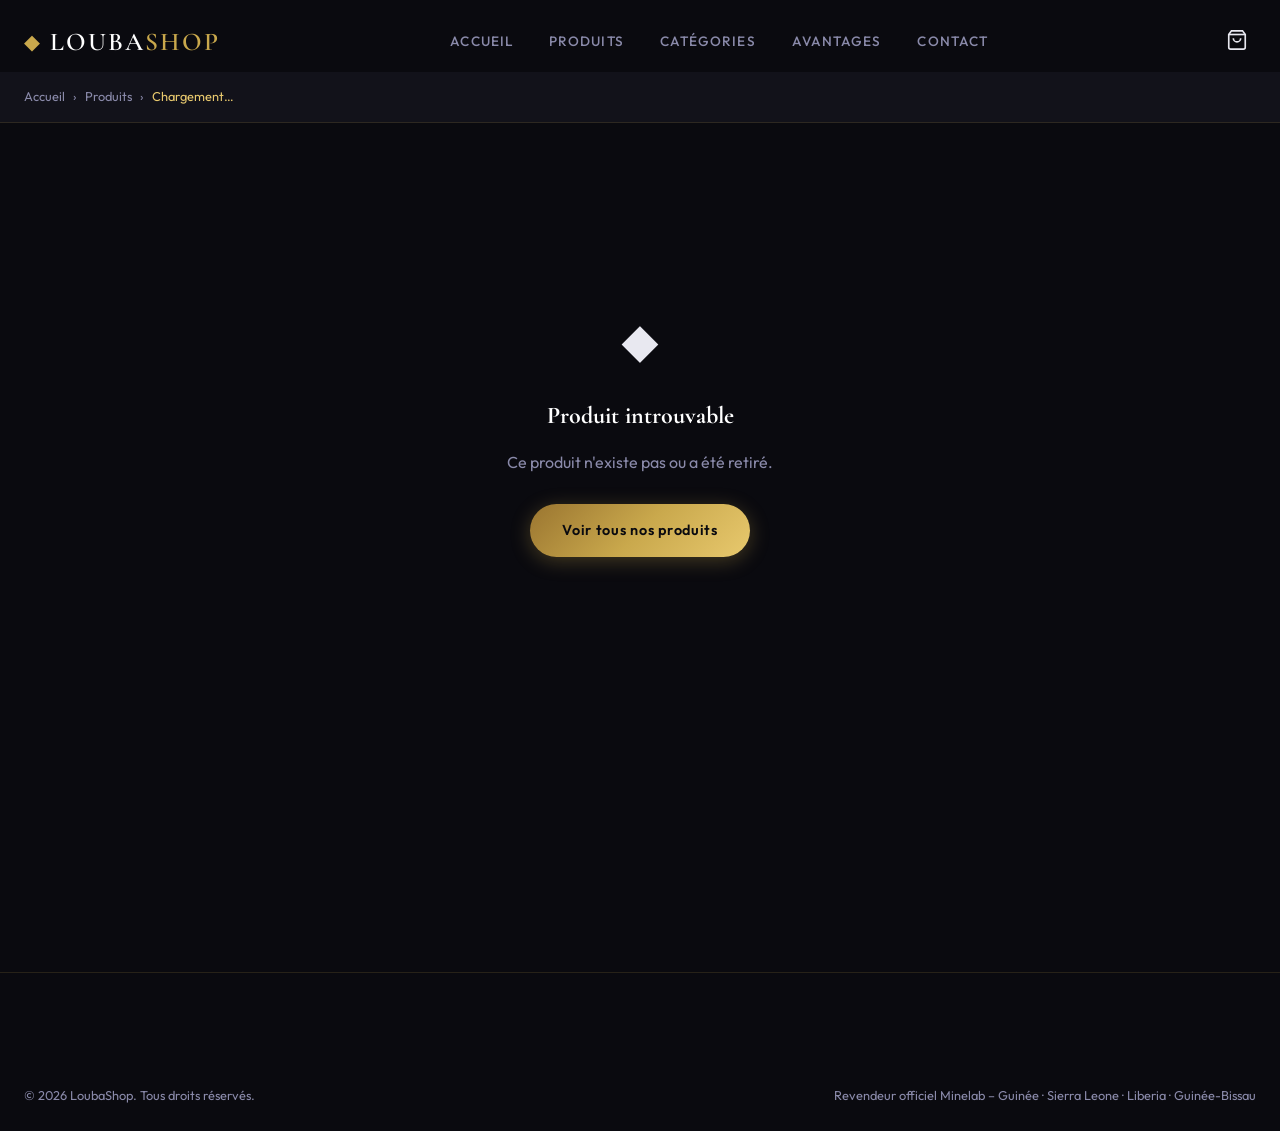
==== product.html @ 2102d380 "Initial commit - LoubaShop v1.0" ====
<!DOCTYPE html>
<html lang="fr">
<head>
  <meta charset="UTF-8" />
  <meta name="viewport" content="width=device-width, initial-scale=1.0, maximum-scale=5.0" />
  <title>LoubaShop – Détail Produit</title>
  <meta name="description" content="Détail du produit Minelab – LoubaShop, revendeur officiel en Afrique de l'Ouest." />
  <link rel="preconnect" href="https://fonts.googleapis.com" />
  <link rel="preconnect" href="https://fonts.gstatic.com" crossorigin />
  <link href="https://fonts.googleapis.com/css2?family=Cormorant+Garamond:ital,wght@0,300;0,400;0,600;1,300&family=Outfit:wght@300;400;500;600;700&display=swap" rel="stylesheet" />
  <link rel="stylesheet" href="style.css" />
  <link rel="stylesheet" href="product.css" />
</head>
<body>

  <!-- ===== NAVBAR ===== -->
  <header class="navbar scrolled" id="navbar">
    <div class="nav-inner">
      <div class="brand">
        <span class="brand-icon">◆</span>
        <span class="brand-name">LOUBA<span class="brand-accent">SHOP</span></span>
      </div>
      <nav class="nav-links" id="navLinks">
        <a href="index.html#accueil">Accueil</a>
        <a href="index.html#produits">Produits</a>
        <a href="index.html#categories">Catégories</a>
        <a href="index.html#avantages">Avantages</a>
        <a href="index.html#contact">Contact</a>
      </nav>
      <div class="nav-actions">
        <button class="btn-cart" id="cartBtn" aria-label="Panier">
          <svg width="22" height="22" viewBox="0 0 24 24" fill="none" stroke="currentColor" stroke-width="1.8"><path d="M6 2L3 6v14a2 2 0 002 2h14a2 2 0 002-2V6l-3-4z"/><line x1="3" y1="6" x2="21" y2="6"/><path d="M16 10a4 4 0 01-8 0"/></svg>
          <span class="cart-count" id="cartCount">0</span>
        </button>
        <button class="btn-hamburger" id="hamburger" aria-label="Menu">
          <span></span><span></span><span></span>
        </button>
      </div>
    </div>
  </header>

  <!-- ===== CART DRAWER ===== -->
  <div class="cart-overlay" id="cartOverlay"></div>
  <aside class="cart-drawer" id="cartDrawer">
    <div class="cart-header">
      <h3>Mon Panier</h3>
      <button class="cart-close" id="cartClose">✕</button>
    </div>
    <div class="cart-items" id="cartItems">
      <p class="cart-empty">Votre panier est vide.</p>
    </div>
    <div class="cart-footer" id="cartFooter" style="display:none">
      <div class="cart-total">
        <span>Total</span>
        <span id="cartTotal">0 FCFA</span>
      </div>
      <button class="btn-checkout" id="checkoutBtn">Commander Maintenant</button>
    </div>
  </aside>

  <!-- ===== CHECKOUT MODAL ===== -->
  <div class="modal-overlay" id="checkoutOverlay">
    <div class="modal checkout-modal" id="checkoutModal">
      <button class="modal-close" id="checkoutClose">✕</button>
      <div id="checkoutStep1">
        <div class="modal-content">
          <p class="section-eyebrow" style="margin-bottom:8px">Validation de commande</p>
          <h3 style="font-family:var(--font-serif);font-size:1.6rem;color:var(--white);font-weight:300;margin-bottom:6px">Vos coordonnées</h3>
          <p style="font-size:0.82rem;color:var(--text-muted);margin-bottom:24px">Remplissez ce formulaire et nous vous contacterons rapidement pour confirmer votre commande.</p>
          <div class="checkout-recap" id="checkoutRecap"></div>
          <form id="checkoutForm" onsubmit="submitOrder(event)">
            <div class="form-row">
              <div class="form-group"><label for="oName">Nom complet *</label><input type="text" id="oName" placeholder="Votre nom" required /></div>
              <div class="form-group"><label for="oPhone">Téléphone / WhatsApp *</label><input type="tel" id="oPhone" placeholder="+224 XXX XXX XXX" required /></div>
            </div>
            <div class="form-row">
              <div class="form-group">
                <label for="oCountry">Pays *</label>
                <select id="oCountry" required>
                  <option value="" disabled selected>Sélectionner votre pays</option>
                  <option value="Guinée">Guinée</option>
                  <option value="Sierra Leone">Sierra Leone</option>
                  <option value="Liberia">Liberia</option>
                  <option value="Guinée-Bissau">Guinée-Bissau</option>
                  <option value="Autre">Autre</option>
                </select>
              </div>
              <div class="form-group"><label for="oCity">Ville *</label><input type="text" id="oCity" placeholder="Votre ville" required /></div>
            </div>
            <div class="form-group"><label for="oAddress">Adresse de livraison</label><input type="text" id="oAddress" placeholder="Quartier, rue, point de repère…" /></div>
            <div class="form-group"><label for="oNote">Note / Question</label><textarea id="oNote" rows="3" placeholder="Questions sur la livraison, délais ?"></textarea></div>
            <button type="submit" class="btn-primary" style="width:100%;justify-content:center;margin-top:8px">✦ Confirmer ma commande</button>
          </form>
        </div>
      </div>
      <div id="checkoutStep2" style="display:none">
        <div class="modal-content" style="text-align:center;padding:60px 40px">
          <div class="success-icon">✦</div>
          <h3 style="font-family:var(--font-serif);font-size:2rem;color:var(--white);font-weight:300;margin:20px 0 12px">Commande reçue !</h3>
          <p style="color:var(--text-muted);font-size:0.95rem;line-height:1.7;max-width:380px;margin:0 auto 8px">Notre équipe vous contactera dans les <strong style="color:var(--gold)">24 heures</strong> via WhatsApp ou téléphone.</p>
          <p style="color:var(--text-muted);font-size:0.85rem;margin-bottom:32px">📞 <strong>+224 627 488 219</strong> &nbsp;|&nbsp; <strong>+1 720 476 2424</strong></p>
          <button class="btn-primary" onclick="closeCheckout()" style="margin:0 auto">Fermer</button>
        </div>
      </div>
    </div>
  </div>

  <!-- ===== PRODUCT DETAIL ===== -->
  <main class="pd-main" id="pdMain">
    <!-- Breadcrumb -->
    <div class="pd-breadcrumb">
      <div class="container">
        <a href="index.html">Accueil</a>
        <span>›</span>
        <a href="index.html#produits">Produits</a>
        <span>›</span>
        <span id="pdBreadName">Chargement…</span>
      </div>
    </div>

    <!-- Main content -->
    <div class="container">
      <div class="pd-grid" id="pdGrid">
        <!-- JS injects content here -->
        <div class="pd-loading">
          <div class="pd-spinner"></div>
        </div>
      </div>
    </div>

    <!-- Features + Specs -->
    <div class="pd-details container" id="pdDetails" style="display:none">
      <div class="pd-details-grid">
        <div class="pd-specs-wrap">
          <h2 class="pd-section-title">Spécifications techniques</h2>
          <table class="pd-specs" id="pdSpecs"></table>
        </div>
        <div class="pd-features-wrap">
          <h2 class="pd-section-title">Points forts</h2>
          <ul class="pd-features" id="pdFeatures"></ul>
        </div>
      </div>
    </div>

    <!-- Related products -->
    <div class="pd-related" id="pdRelated" style="display:none">
      <div class="container">
        <div class="section-head">
          <p class="section-eyebrow">Vous aimerez aussi</p>
          <h2 class="section-title">Produits similaires</h2>
        </div>
        <div class="products-grid" id="pdRelatedGrid"></div>
      </div>
    </div>
  </main>

  <!-- ===== FOOTER ===== -->
  <footer class="footer">
    <div class="container">
      <div class="footer-bottom" style="border-top:none;padding-top:40px;padding-bottom:24px">
        <p>© 2026 LoubaShop. Tous droits réservés.</p>
        <p>Revendeur officiel Minelab – Guinée · Sierra Leone · Liberia · Guinée-Bissau</p>
      </div>
    </div>
  </footer>

  <!-- ===== TOAST ===== -->
  <div class="toast" id="toast"></div>

  <script src="products-data.js"></script>
  <script src="product.js"></script>
</body>
</html>
---- style.css ----
/* ============================================
   LOUBASHOP – style.css
   ============================================ */

/* ----- RESET & BASE ----- */
*, *::before, *::after { box-sizing: border-box; margin: 0; padding: 0; }

:root {
  --gold: #c9a84c;
  --gold-light: #e8c96e;
  --gold-dark: #9a7530;
  --dark: #0a0a0f;
  --dark2: #12121a;
  --dark3: #1a1a28;
  --dark4: #22223a;
  --text: #e8e8f0;
  --text-muted: #8a8aaa;
  --white: #ffffff;
  --card-bg: rgba(255,255,255,0.04);
  --card-border: rgba(201,168,76,0.15);
  --radius: 12px;
  --radius-lg: 20px;
  --shadow: 0 8px 40px rgba(0,0,0,0.4);
  --transition: 0.3s cubic-bezier(0.4,0,0.2,1);
  --font-serif: 'Cormorant Garamond', Georgia, serif;
  --font-sans: 'Outfit', system-ui, sans-serif;
}

html { scroll-behavior: smooth; -webkit-text-size-adjust: 100%; }

body {
  font-family: var(--font-sans);
  background: var(--dark);
  color: var(--text);
  line-height: 1.7;
  overflow-x: hidden;
  -webkit-font-smoothing: antialiased;
  -moz-osx-font-smoothing: grayscale;
}

/* Prevent horizontal overflow on mobile */
img, video, svg {
  max-width: 100%;
  height: auto;
}

/* Touch action improvements for mobile */
button, a {
  touch-action: manipulation;
  -webkit-tap-highlight-color: transparent;
}

a { text-decoration: none; color: inherit; transition: color var(--transition); }
button { cursor: pointer; border: none; background: none; font-family: inherit; }
input, textarea { font-family: inherit; }

.container { max-width: 1280px; margin: 0 auto; padding: 0 24px; }

.section { padding: 100px 0; }

.section-head { text-align: center; margin-bottom: 60px; }
.section-eyebrow {
  font-size: 0.78rem; letter-spacing: 0.3em; text-transform: uppercase;
  color: var(--gold); margin-bottom: 12px; font-weight: 500;
}
.section-title {
  font-family: var(--font-serif);
  font-size: clamp(2rem, 4vw, 3rem);
  font-weight: 300;
  color: var(--white);
  line-height: 1.2;
}

/* ----- BUTTONS ----- */
.btn-primary {
  display: inline-flex; align-items: center; gap: 8px;
  background: linear-gradient(135deg, var(--gold-dark), var(--gold), var(--gold-light));
  color: var(--dark);
  font-weight: 600;
  font-size: 0.9rem;
  letter-spacing: 0.05em;
  padding: 14px 32px;
  border-radius: 50px;
  transition: transform var(--transition), box-shadow var(--transition), filter var(--transition);
  box-shadow: 0 4px 20px rgba(201,168,76,0.3);
}
.btn-primary:hover {
  transform: translateY(-2px);
  box-shadow: 0 8px 30px rgba(201,168,76,0.5);
  filter: brightness(1.1);
}

.btn-outline {
  display: inline-flex; align-items: center; gap: 8px;
  border: 1.5px solid rgba(201,168,76,0.5);
  color: var(--gold-light);
  font-weight: 500;
  font-size: 0.9rem;
  letter-spacing: 0.05em;
  padding: 13px 32px;
  border-radius: 50px;
  transition: all var(--transition);
}
.btn-outline:hover {
  background: rgba(201,168,76,0.1);
  border-color: var(--gold);
  transform: translateY(-2px);
}

/* ----- NAVBAR ----- */
.navbar {
  position: fixed; top: 0; left: 0; right: 0;
  z-index: 1000;
  padding: 20px 0;
  transition: all 0.4s ease;
}
.navbar.scrolled {
  background: rgba(10,10,15,0.95);
  backdrop-filter: blur(16px);
  padding: 14px 0;
  border-bottom: 1px solid rgba(201,168,76,0.1);
}
.nav-inner {
  display: flex; align-items: center; justify-content: space-between;
  max-width: 1280px; margin: 0 auto; padding: 0 24px;
}

.brand { display: flex; align-items: center; gap: 10px; }
.brand-icon { color: var(--gold); font-size: 1.3rem; }
.brand-name {
  font-family: var(--font-serif);
  font-size: 1.6rem;
  font-weight: 600;
  color: var(--white);
  letter-spacing: 0.08em;
}
.brand-accent { color: var(--gold); }

.nav-links { display: flex; gap: 36px; }
.nav-links a {
  font-size: 0.85rem; letter-spacing: 0.08em; text-transform: uppercase;
  color: var(--text-muted);
  font-weight: 500;
  position: relative;
}
.nav-links a::after {
  content: '';
  position: absolute; bottom: -4px; left: 0; right: 0;
  height: 1.5px; background: var(--gold);
  transform: scaleX(0); transform-origin: right;
  transition: transform var(--transition);
}
.nav-links a:hover { color: var(--gold-light); }
.nav-links a:hover::after { transform: scaleX(1); transform-origin: left; }

.nav-actions { display: flex; align-items: center; gap: 16px; }

.btn-cart {
  position: relative;
  color: var(--text);
  padding: 8px;
  transition: color var(--transition);
}
.btn-cart:hover { color: var(--gold); }
.cart-count {
  position: absolute; top: 0; right: 0;
  background: var(--gold);
  color: var(--dark);
  font-size: 0.6rem; font-weight: 700;
  width: 16px; height: 16px;
  border-radius: 50%;
  display: flex; align-items: center; justify-content: center;
  transform: scale(0);
  transition: transform var(--transition);
}
.cart-count.show { transform: scale(1); }

.btn-hamburger {
  display: none; 
  flex-direction: column; 
  gap: 5px;
  padding: 8px;
  z-index: 1001;
  position: relative;
}
.btn-hamburger span {
  display: block; width: 22px; height: 1.5px;
  background: var(--text);
  transition: all var(--transition);
}

/* ----- CART DRAWER ----- */
.cart-overlay {
  position: fixed; inset: 0;
  background: rgba(0,0,0,0.7);
  z-index: 2000;
  opacity: 0; pointer-events: none;
  transition: opacity var(--transition);
}
.cart-overlay.active { opacity: 1; pointer-events: all; }

.cart-drawer {
  position: fixed; 
  right: -100%; 
  top: 0; 
  bottom: 0;
  width: 420px; 
  max-width: 85vw;
  background: var(--dark2);
  border-left: 1px solid var(--card-border);
  z-index: 2001;
  display: flex; 
  flex-direction: column;
  transition: right 0.4s cubic-bezier(0.4,0,0.2,1);
  visibility: hidden;
}
.cart-drawer.open { 
  right: 0; 
  visibility: visible;
}

.cart-header {
  display: flex; align-items: center; justify-content: space-between;
  padding: 24px; border-bottom: 1px solid var(--card-border);
}
.cart-header h3 { font-family: var(--font-serif); font-size: 1.4rem; color: var(--white); }
.cart-close {
  color: var(--text-muted); font-size: 1.2rem; padding: 4px 8px;
  transition: color var(--transition);
}
.cart-close:hover { color: var(--gold); }

.cart-items { flex: 1; overflow-y: auto; padding: 20px 24px; }
.cart-empty { color: var(--text-muted); text-align: center; padding: 40px 0; }

.cart-item {
  display: flex; gap: 12px; align-items: flex-start;
  padding: 16px 0;
  border-bottom: 1px solid rgba(255,255,255,0.05);
}
.cart-item-img {
  width: 64px; height: 64px; border-radius: 8px;
  background: var(--dark3);
  overflow: hidden; flex-shrink: 0;
  display: flex; align-items: center; justify-content: center;
}
.cart-item-img img { width: 100%; height: 100%; object-fit: cover; }
.cart-item-info { flex: 1; }
.cart-item-name { font-size: 0.9rem; color: var(--white); font-weight: 500; margin-bottom: 4px; }
.cart-item-price { font-size: 0.85rem; color: var(--gold); }
.cart-item-remove {
  color: var(--text-muted); font-size: 0.8rem; padding: 4px;
  transition: color var(--transition);
}
.cart-item-remove:hover { color: #ef4444; }

.cart-footer { padding: 20px 24px; border-top: 1px solid var(--card-border); }
.cart-total {
  display: flex; justify-content: space-between; align-items: center;
  margin-bottom: 16px;
  font-weight: 600;
}
#cartTotal { color: var(--gold); font-size: 1.1rem; }
.btn-checkout {
  width: 100%;
  background: linear-gradient(135deg, var(--gold-dark), var(--gold));
  color: var(--dark);
  font-weight: 700;
  font-size: 0.95rem;
  padding: 15px;
  border-radius: 50px;
  transition: all var(--transition);
}
.btn-checkout:hover { filter: brightness(1.1); transform: translateY(-2px); }

/* ----- HERO ----- */
.hero {
  position: relative;
  min-height: 100vh;
  display: flex; align-items: center;
  overflow: hidden;
}
.hero-bg { position: absolute; inset: 0; }
.hero-img {
  width: 100%; height: 100%; object-fit: cover;
  object-position: center;
  filter: brightness(0.35) saturate(0.8);
  transform: scale(1.05);
  animation: heroZoom 20s ease-in-out infinite alternate;
}
@keyframes heroZoom {
  from { transform: scale(1.05); }
  to { transform: scale(1.12); }
}
.hero-overlay {
  position: absolute; inset: 0;
  background: linear-gradient(
    135deg,
    rgba(10,10,15,0.9) 0%,
    rgba(10,10,15,0.5) 50%,
    rgba(10,10,15,0.7) 100%
  );
}

.hero-content {
  position: relative; z-index: 2;
  max-width: 720px;
  padding: 120px 24px 80px;
  margin: 0 auto 0 10%;
  animation: fadeUp 1s ease-out 0.3s both;
}
@keyframes fadeUp {
  from { opacity: 0; transform: translateY(40px); }
  to { opacity: 1; transform: translateY(0); }
}

.hero-eyebrow {
  font-size: 0.78rem; letter-spacing: 0.35em; text-transform: uppercase;
  color: var(--gold);
  margin-bottom: 16px;
  font-weight: 500;
  display: flex; align-items: center; gap: 12px;
}
.hero-eyebrow::before {
  content: '';
  width: 40px; height: 1px;
  background: var(--gold);
}

.hero-title {
  font-family: var(--font-serif);
  font-size: clamp(2.8rem, 6vw, 5rem);
  font-weight: 300;
  color: var(--white);
  line-height: 1.1;
  margin-bottom: 20px;
}
.hero-title em {
  font-style: italic;
  color: var(--gold-light);
}

.hero-sub {
  font-size: 1.05rem;
  color: var(--text-muted);
  max-width: 520px;
  margin-bottom: 36px;
  line-height: 1.8;
}

.hero-cta { display: flex; gap: 16px; flex-wrap: wrap; margin-bottom: 56px; }

.hero-stats { display: flex; align-items: center; gap: 32px; flex-wrap: wrap; }
.stat { text-align: left; }
.stat-num {
  display: block;
  font-family: var(--font-serif);
  font-size: 2rem;
  color: var(--gold-light);
  font-weight: 600;
  line-height: 1;
  margin-bottom: 4px;
}
.stat-label { font-size: 0.75rem; color: var(--text-muted); text-transform: uppercase; letter-spacing: 0.1em; }
.stat-sep {
  width: 1px; height: 40px;
  background: rgba(201,168,76,0.3);
}

.scroll-hint {
  position: absolute; bottom: 40px; left: 50%; transform: translateX(-50%);
  z-index: 2;
  display: flex; flex-direction: column; align-items: center; gap: 8px;
  color: var(--text-muted); font-size: 0.7rem; letter-spacing: 0.2em; text-transform: uppercase;
  animation: pulse 2s ease-in-out infinite;
}
.scroll-line {
  width: 1px; height: 40px;
  background: linear-gradient(to bottom, var(--gold), transparent);
}
@keyframes pulse { 0%,100%{opacity:.5} 50%{opacity:1} }

/* ----- TRUST BAR ----- */
.trust-bar {
  background: var(--dark2);
  border-top: 1px solid var(--card-border);
  border-bottom: 1px solid var(--card-border);
  padding: 28px 24px;
}
.trust-items {
  max-width: 1280px; margin: 0 auto;
  display: flex; justify-content: center; gap: 40px;
  flex-wrap: wrap;
}
.trust-item {
  display: flex; align-items: center; gap: 10px;
  font-size: 0.82rem; font-weight: 500;
  color: var(--text-muted);
  letter-spacing: 0.03em;
}
.trust-item svg { color: var(--gold); flex-shrink: 0; }

/* ----- CATEGORIES ----- */
.categories { background: var(--dark3); }
.cat-grid {
  display: grid;
  grid-template-columns: repeat(4, 1fr);
  gap: 20px;
}
.cat-card {
  background: var(--card-bg);
  border: 1px solid var(--card-border);
  border-radius: var(--radius-lg);
  padding: 36px 28px;
  cursor: pointer;
  transition: all var(--transition);
  position: relative;
  overflow: hidden;
}
.cat-card::before {
  content: '';
  position: absolute; inset: 0;
  background: linear-gradient(135deg, rgba(201,168,76,0.05) 0%, transparent 60%);
  opacity: 0; transition: opacity var(--transition);
}
.cat-card:hover { border-color: rgba(201,168,76,0.4); transform: translateY(-6px); box-shadow: 0 16px 48px rgba(201,168,76,0.1); }
.cat-card:hover::before { opacity: 1; }

.cat-icon {
  width: 64px; height: 64px;
  background: rgba(201,168,76,0.1);
  border-radius: 14px;
  display: flex; align-items: center; justify-content: center;
  margin-bottom: 20px;
  color: var(--gold);
  transition: all var(--transition);
}
.cat-card:hover .cat-icon { background: rgba(201,168,76,0.2); transform: scale(1.1); }

.cat-card h3 {
  font-family: var(--font-serif);
  font-size: 1.2rem;
  color: var(--white);
  margin-bottom: 10px;
  font-weight: 400;
}
.cat-card p { font-size: 0.85rem; color: var(--text-muted); margin-bottom: 16px; }
.cat-count { font-size: 0.75rem; color: var(--gold); letter-spacing: 0.1em; }

/* ----- PRODUCTS ----- */
.products { background: var(--dark); }

.filter-bar {
  display: flex; justify-content: center; gap: 10px;
  flex-wrap: wrap;
  margin-bottom: 50px;
}
.filter-btn {
  padding: 9px 22px;
  border-radius: 50px;
  font-size: 0.82rem;
  font-weight: 500;
  letter-spacing: 0.04em;
  border: 1.5px solid rgba(201,168,76,0.2);
  color: var(--text-muted);
  transition: all var(--transition);
}
.filter-btn:hover { border-color: var(--gold); color: var(--gold-light); }
.filter-btn.active {
  background: linear-gradient(135deg, var(--gold-dark), var(--gold));
  color: var(--dark);
  border-color: transparent;
  font-weight: 600;
}

.products-grid {
  display: grid;
  grid-template-columns: repeat(3, 1fr);
  gap: 28px;
}

.product-card {
  background: var(--card-bg);
  border: 1px solid var(--card-border);
  border-radius: var(--radius-lg);
  overflow: hidden;
  position: relative;
  transition: all var(--transition);
}
.product-card:hover {
  border-color: rgba(201,168,76,0.35);
  transform: translateY(-8px);
  box-shadow: 0 20px 60px rgba(201,168,76,0.08);
}
.product-card.hidden { display: none; }

.product-badge {
  position: absolute; top: 16px; left: 16px;
  z-index: 3;
  background: linear-gradient(135deg, var(--gold-dark), var(--gold));
  color: var(--dark);
  font-size: 0.7rem; font-weight: 700;
  letter-spacing: 0.08em;
  padding: 5px 12px;
  border-radius: 50px;
  text-transform: uppercase;
}
.product-badge.new { background: linear-gradient(135deg, #1a6e3c, #2ea86a); color: white; }
.product-badge.promo { background: linear-gradient(135deg, #7c1d1d, #ef4444); color: white; }

.product-img-wrap {
  position: relative;
  height: 260px;
  overflow: hidden;
  background: var(--dark3);
}
.product-img-wrap img {
  width: 100%; height: 100%;
  object-fit: cover;
  transition: transform 0.6s ease;
}
.product-card:hover .product-img-wrap img { transform: scale(1.08); }

.product-img-placeholder {
  width: 100%; height: 100%;
  display: flex; flex-direction: column;
  align-items: center; justify-content: center;
  gap: 12px;
  color: var(--gold);
  background: linear-gradient(135deg, var(--dark3) 0%, var(--dark4) 100%);
}
.product-img-placeholder.alt {
  background: linear-gradient(135deg, #0d1a12, #1a2a1d);
}
.product-img-placeholder.alt2 {
  background: linear-gradient(135deg, #0d0d1a, #1a1a2e);
}
.product-img-placeholder p { font-size: 0.85rem; font-weight: 500; color: var(--text-muted); }

.product-actions {
  position: absolute; bottom: -48px; left: 0; right: 0;
  display: flex; justify-content: center; gap: 10px;
  transition: bottom var(--transition);
  padding: 12px;
}
.product-card:hover .product-actions { bottom: 0; }
.action-btn {
  width: 40px; height: 40px;
  border-radius: 50%;
  background: rgba(10,10,15,0.9);
  border: 1px solid var(--card-border);
  font-size: 1rem;
  display: flex; align-items: center; justify-content: center;
  transition: all var(--transition);
}
.action-btn:hover { background: var(--gold); border-color: var(--gold); }

.product-info { padding: 24px; }
.product-cat { font-size: 0.72rem; letter-spacing: 0.15em; text-transform: uppercase; color: var(--gold); margin-bottom: 8px; }
.product-name {
  font-family: var(--font-serif);
  font-size: 1.25rem; font-weight: 400;
  color: var(--white); margin-bottom: 10px; line-height: 1.3;
}
.product-link { color: inherit; }
.product-link:hover { color: var(--gold-light); }
.product-desc { font-size: 0.83rem; color: var(--text-muted); margin-bottom: 14px; line-height: 1.6; }
.product-rating { display: flex; align-items: center; gap: 8px; margin-bottom: 16px; }
.stars { color: var(--gold); font-size: 0.85rem; }
.rating-count { font-size: 0.75rem; color: var(--text-muted); }
.product-price-row { display: flex; align-items: center; justify-content: space-between; }
.price {
  font-family: var(--font-serif);
  font-size: 1.2rem;
  color: var(--gold-light);
  font-weight: 600;
}
.old-price { color: var(--text-muted); text-decoration: line-through; font-size: 0.85rem; }
.btn-add {
  background: linear-gradient(135deg, var(--gold-dark), var(--gold));
  color: var(--dark);
  font-size: 0.8rem; font-weight: 700;
  letter-spacing: 0.04em;
  padding: 9px 18px;
  border-radius: 50px;
  transition: all var(--transition);
}
.btn-add:hover { filter: brightness(1.15); transform: scale(1.05); }

/* ----- AVANTAGES ----- */
.avantages { background: var(--dark3); }
.ava-inner {
  display: grid; grid-template-columns: 1fr 1fr; gap: 80px;
  align-items: center;
}
.ava-p { color: var(--text-muted); margin-bottom: 28px; line-height: 1.8; }
.ava-list { list-style: none; margin-bottom: 36px; display: flex; flex-direction: column; gap: 12px; }
.ava-list li { display: flex; align-items: center; gap: 12px; font-size: 0.9rem; }
.ava-check { color: var(--gold); font-size: 0.75rem; }

.ava-cards { display: grid; grid-template-columns: 1fr 1fr; gap: 16px; }
.ava-card {
  background: var(--card-bg);
  border: 1px solid var(--card-border);
  border-radius: var(--radius);
  padding: 28px 24px;
  transition: all var(--transition);
}
.ava-card:hover { border-color: rgba(201,168,76,0.4); transform: translateY(-4px); }
.ava-num {
  font-family: var(--font-serif);
  font-size: 2.5rem; color: rgba(201,168,76,0.2);
  font-weight: 600; line-height: 1; margin-bottom: 12px;
}
.ava-card h4 {
  font-size: 1rem; color: var(--white); font-weight: 600; margin-bottom: 8px;
}
.ava-card p { font-size: 0.82rem; color: var(--text-muted); line-height: 1.6; }

/* ----- TEMOIGNAGES ----- */
.temoignages { background: var(--dark); }
.testi-grid {
  display: grid; grid-template-columns: repeat(3, 1fr); gap: 24px;
}
.testi-card {
  background: var(--card-bg);
  border: 1px solid var(--card-border);
  border-radius: var(--radius-lg);
  padding: 32px 28px;
  transition: all var(--transition);
}
.testi-card:hover { border-color: rgba(201,168,76,0.3); transform: translateY(-4px); }
.testi-card.featured {
  background: linear-gradient(135deg, rgba(201,168,76,0.08), rgba(201,168,76,0.03));
  border-color: rgba(201,168,76,0.3);
}
.testi-stars { color: var(--gold); margin-bottom: 16px; font-size: 1rem; }
.testi-text {
  font-family: var(--font-serif);
  font-size: 1.05rem;
  color: var(--text);
  font-style: italic;
  line-height: 1.7;
  margin-bottom: 24px;
}
.testi-author { display: flex; align-items: center; gap: 14px; }
.testi-avatar {
  width: 44px; height: 44px;
  border-radius: 50%;
  background: linear-gradient(135deg, var(--gold-dark), var(--gold));
  color: var(--dark);
  display: flex; align-items: center; justify-content: center;
  font-weight: 700; font-size: 0.8rem;
  flex-shrink: 0;
}
.testi-author strong { display: block; color: var(--white); font-size: 0.9rem; }
.testi-author span { font-size: 0.78rem; color: var(--text-muted); }

/* ----- NEWSLETTER ----- */
.newsletter-section {
  background: linear-gradient(135deg, var(--dark4), var(--dark2));
  border-top: 1px solid var(--card-border);
  border-bottom: 1px solid var(--card-border);
  padding: 60px 24px;
}
.newsletter-inner {
  max-width: 900px; margin: 0 auto;
  display: flex; align-items: center; justify-content: space-between;
  gap: 40px; flex-wrap: wrap;
}
.nl-text h3 {
  font-family: var(--font-serif);
  font-size: 1.8rem; color: var(--white); font-weight: 300; margin-bottom: 8px;
}
.nl-text p { color: var(--text-muted); font-size: 0.9rem; }
.nl-form { display: flex; gap: 12px; flex: 1; min-width: 280px; }
.nl-form input {
  flex: 1;
  background: rgba(255,255,255,0.05);
  border: 1.5px solid var(--card-border);
  border-radius: 50px;
  padding: 13px 20px;
  color: var(--white);
  font-size: 0.9rem;
  outline: none;
  transition: border-color var(--transition);
}
.nl-form input:focus { border-color: var(--gold); }
.nl-form input::placeholder { color: var(--text-muted); }

/* ----- CONTACT ----- */
.contact-section { background: var(--dark2); }
.contact-inner { display: grid; grid-template-columns: 1fr 1.6fr; gap: 60px; }
.contact-info { display: flex; flex-direction: column; gap: 28px; }
.contact-item { display: flex; gap: 16px; align-items: flex-start; }
.contact-icon { font-size: 1.4rem; margin-top: 2px; }
.contact-item strong { display: block; color: var(--white); font-size: 0.9rem; margin-bottom: 4px; }
.contact-item p { color: var(--text-muted); font-size: 0.85rem; }

.contact-form { display: flex; flex-direction: column; gap: 16px; }
.form-row { display: grid; grid-template-columns: 1fr 1fr; gap: 16px; }
.form-group { display: flex; flex-direction: column; gap: 6px; }
.form-group label { font-size: 0.8rem; color: var(--text-muted); letter-spacing: 0.05em; }
.form-group input, .form-group textarea {
  background: rgba(255,255,255,0.04);
  border: 1.5px solid var(--card-border);
  border-radius: var(--radius);
  padding: 12px 16px;
  color: var(--white);
  font-size: 0.9rem;
  outline: none;
  transition: border-color var(--transition);
  resize: none;
}
.form-group input:focus, .form-group textarea:focus { border-color: var(--gold); }
.form-group input::placeholder, .form-group textarea::placeholder { color: var(--text-muted); }

/* ----- FOOTER ----- */
.footer { background: var(--dark); border-top: 1px solid var(--card-border); padding: 72px 0 0; }
.footer-grid {
  display: grid; grid-template-columns: 2fr 1fr 1fr 1fr; gap: 48px;
  margin-bottom: 56px;
}
.footer-brand .brand { margin-bottom: 16px; }
.footer-brand p { font-size: 0.84rem; color: var(--text-muted); line-height: 1.7; max-width: 280px; margin-bottom: 20px; }
.social-links { display: flex; gap: 10px; }
.social-links a {
  width: 36px; height: 36px;
  border-radius: 50%;
  border: 1px solid var(--card-border);
  display: flex; align-items: center; justify-content: center;
  color: var(--text-muted);
  font-size: 0.75rem; font-weight: 700;
  transition: all var(--transition);
}
.social-links a:hover { border-color: var(--gold); color: var(--gold); transform: translateY(-2px); }

.footer-links h4 {
  font-size: 0.78rem; text-transform: uppercase; letter-spacing: 0.15em;
  color: var(--gold); margin-bottom: 20px; font-weight: 600;
}
.footer-links ul { list-style: none; display: flex; flex-direction: column; gap: 10px; }
.footer-links a { font-size: 0.85rem; color: var(--text-muted); transition: color var(--transition); }
.footer-links a:hover { color: var(--gold-light); }

.footer-bottom {
  border-top: 1px solid var(--card-border);
  padding: 24px 0;
  display: flex; justify-content: space-between; gap: 16px;
  flex-wrap: wrap;
}
.footer-bottom p { font-size: 0.8rem; color: var(--text-muted); }

/* ----- MODAL ----- */
.modal-overlay {
  position: fixed; inset: 0;
  background: rgba(0,0,0,0.85);
  z-index: 3000;
  display: flex; align-items: center; justify-content: center;
  padding: 24px;
  opacity: 0; pointer-events: none;
  transition: opacity var(--transition);
  backdrop-filter: blur(8px);
}
.modal-overlay.active { opacity: 1; pointer-events: all; }
.modal {
  background: var(--dark2);
  border: 1px solid var(--card-border);
  border-radius: var(--radius-lg);
  max-width: 700px; width: 100%;
  max-height: 90vh; overflow-y: auto;
  position: relative;
  transform: scale(0.95);
  transition: transform var(--transition);
}
.modal-overlay.active .modal { transform: scale(1); }
.modal-close {
  position: absolute; top: 16px; right: 20px;
  color: var(--text-muted); font-size: 1.2rem; z-index: 1;
  transition: color var(--transition);
}
.modal-close:hover { color: var(--gold); }
.modal-content { padding: 40px; }
.modal-inner { display: grid; grid-template-columns: 1fr 1fr; gap: 32px; }
.modal-img {
  border-radius: var(--radius);
  overflow: hidden;
  background: var(--dark3);
  min-height: 200px;
  display: flex; align-items: center; justify-content: center;
}
.modal-img img { width: 100%; height: 100%; object-fit: cover; }
.modal-info { display: flex; flex-direction: column; gap: 12px; }
.modal-cat { font-size: 0.72rem; letter-spacing: 0.15em; text-transform: uppercase; color: var(--gold); }
.modal-name { font-family: var(--font-serif); font-size: 1.6rem; color: var(--white); font-weight: 300; }
.modal-price { font-family: var(--font-serif); font-size: 1.4rem; color: var(--gold-light); font-weight: 600; }
.modal-desc { font-size: 0.88rem; color: var(--text-muted); line-height: 1.6; }

/* ----- TOAST ----- */
.toast {
  position: fixed; bottom: 32px; right: 32px;
  background: linear-gradient(135deg, var(--gold-dark), var(--gold));
  color: var(--dark);
  font-weight: 600; font-size: 0.9rem;
  padding: 14px 24px;
  border-radius: 50px;
  z-index: 9999;
  transform: translateY(100px);
  opacity: 0;
  transition: all 0.4s cubic-bezier(0.4,0,0.2,1);
  pointer-events: none;
}
.toast.show { transform: translateY(0); opacity: 1; }

/* ----- CHECKOUT MODAL EXTRAS ----- */
.checkout-modal { max-width: 600px; }

.checkout-recap {
  background: rgba(201,168,76,0.06);
  border: 1px solid var(--card-border);
  border-radius: var(--radius);
  padding: 14px 18px;
  margin-bottom: 24px;
}
.checkout-recap h4 {
  font-size: 0.78rem; text-transform: uppercase;
  letter-spacing: 0.12em; color: var(--gold);
  margin-bottom: 10px; font-weight: 600;
}
.recap-item {
  display: flex; justify-content: space-between;
  font-size: 0.85rem; color: var(--text-muted);
  padding: 5px 0;
  border-bottom: 1px solid rgba(255,255,255,0.04);
}
.recap-item:last-child { border-bottom: none; }
.recap-item strong { color: var(--white); }

.form-group select {
  background: rgba(255,255,255,0.04);
  border: 1.5px solid var(--card-border);
  border-radius: var(--radius);
  padding: 12px 16px;
  color: var(--white);
  font-size: 0.9rem;
  outline: none;
  width: 100%;
  cursor: pointer;
  transition: border-color var(--transition);
  appearance: none;
  background-image: url("data:image/svg+xml;charset=UTF-8,%3csvg xmlns='http://www.w3.org/2000/svg' width='12' height='8' viewBox='0 0 12 8'%3e%3cpath fill='%23c9a84c' d='M6 8L0 0h12z'/%3e%3c/svg%3e");
  background-repeat: no-repeat;
  background-position: right 16px center;
  padding-right: 40px;
}
.form-group select:focus { border-color: var(--gold); }
.form-group select option { background: var(--dark2); color: var(--white); }

.success-icon {
  width: 72px; height: 72px;
  border-radius: 50%;
  background: linear-gradient(135deg, var(--gold-dark), var(--gold));
  display: flex; align-items: center; justify-content: center;
  font-size: 1.8rem; color: var(--dark);
  margin: 0 auto;
  animation: popIn 0.5s cubic-bezier(0.175, 0.885, 0.32, 1.275) both;
}
@keyframes popIn {
  from { transform: scale(0); opacity: 0; }
  to { transform: scale(1); opacity: 1; }
}

/* ----- RESPONSIVE ----- */

/* Tablette paysage / petit desktop */
@media (max-width: 1200px) {
  .hero-content { margin: 0 auto 0 5%; max-width: 600px; }
  .cat-grid { grid-template-columns: repeat(2, 1fr); }
}

/* Tablette portrait */
@media (max-width: 1024px) {
  .section { padding: 80px 0; }
  .cat-grid { grid-template-columns: repeat(2, 1fr); }
  .products-grid { grid-template-columns: repeat(2, 1fr); }
  .ava-inner { grid-template-columns: 1fr; gap: 48px; }
  .footer-grid { grid-template-columns: 1fr 1fr; gap: 32px; }
  .hero-title { font-size: clamp(2.2rem, 5vw, 3.5rem); }
  .hero-content { padding: 120px 24px 80px; margin: 0; max-width: 100%; }
  .hero-stats { flex-wrap: wrap; justify-content: center; }
  .stat-sep { display: none; }
  .section-title { font-size: clamp(1.8rem, 3vw, 2.5rem); }
  .trust-items { gap: 24px; flex-wrap: wrap; }
  .trust-item { font-size: 0.75rem; }
  .trust-item svg { width: 22px; height: 22px; }
}

/* Mobile paysage / grande tablette */
@media (max-width: 900px) {
  .products-grid { grid-template-columns: 1fr; max-width: 500px; margin: 0 auto; }
  .cat-grid { grid-template-columns: 1fr; max-width: 500px; margin: 0 auto; }
  .cat-card { padding: 28px 24px; }
  .hero-stats { justify-content: center; gap: 24px 40px; }
  .stat { text-align: center; }
  .modal-content { padding: 28px 20px; }
}

/* Mobile standard */
@media (max-width: 768px) {
  .nav-links { display: none; }
  .btn-hamburger { 
    display: flex !important; 
    align-items: center;
    justify-content: center;
  }
  .btn-cart {
    margin-right: 8px;
  }
  .nav-links.open {
    display: flex; flex-direction: column;
    position: fixed; inset: 0; top: 64px;
    background: rgba(10,10,15,0.98);
    backdrop-filter: blur(20px);
    align-items: center; justify-content: center;
    gap: 28px; z-index: 999;
    padding: 40px 0;
  }
  .nav-links.open a { font-size: 1.2rem; }
  .hero { min-height: auto; padding: 80px 0; }
  .hero-content { padding: 100px 20px 60px; margin: 0; text-align: center; }
  .hero-title { font-size: clamp(1.8rem, 8vw, 2.5rem); }
  .hero-sub { max-width: 100%; font-size: 0.95rem; }
  .hero-cta { justify-content: center; }
  .hero-stats { justify-content: center; gap: 20px 32px; margin-top: 20px; }
  .stat { text-align: center; }
  .stat-num { font-size: 1.6rem; }
  .scroll-hint { display: none; }
  
  .section { padding: 60px 0; }
  .section-head { margin-bottom: 40px; }
  .section-title { font-size: clamp(1.5rem, 5vw, 2rem); }
  
  .products-grid { grid-template-columns: 1fr; max-width: 100%; }
  .product-card { max-width: 100%; }
  .product-img-wrap { height: 220px; }
  
  .testi-grid { grid-template-columns: 1fr; }
  .testi-card { padding: 24px 20px; }
  .testi-text { font-size: 1rem; }
  
  .contact-inner { grid-template-columns: 1fr; gap: 40px; }
  .contact-info { gap: 20px; }
  .form-row { grid-template-columns: 1fr; }
  
  .footer-grid { grid-template-columns: 1fr; gap: 32px; text-align: center; }
  .footer-brand .brand { justify-content: center; }
  .footer-brand p { max-width: 100%; margin: 0 auto 20px; }
  .social-links { justify-content: center; }
  .footer-links ul { gap: 8px; }
  .footer-bottom { flex-direction: column; text-align: center; gap: 8px; }
  
  .modal-inner { grid-template-columns: 1fr; }
  .modal-content { padding: 24px 20px; }
  .modal { max-height: 85vh; }
  .cart-drawer { 
    width: 100vw; 
    max-width: 100%; 
    right: -100%;
  }
  .cart-header { padding: 20px; }
  .cart-items { padding: 16px 20px; }
  .cart-footer { padding: 16px 20px; }
  
  .trust-bar { padding: 20px 16px; }
  .trust-items { gap: 16px; justify-content: center; }
  .trust-item { font-size: 0.7rem; }
  .trust-item svg { width: 20px; height: 20px; }
}

/* Petit mobile */
@media (max-width: 480px) {
  .nav-inner { padding: 0 16px; }
  .brand-name { font-size: 1.3rem; }
  .container { padding: 0 16px; }
  
  .hero-content { padding: 90px 16px 40px; }
  .hero-title { font-size: clamp(1.6rem, 7vw, 2rem); }
  .hero-sub { font-size: 0.9rem; line-height: 1.7; margin-bottom: 24px; }
  .hero-cta { flex-direction: column; gap: 12px; }
  .btn-primary, .btn-outline { width: 100%; justify-content: center; padding: 12px 24px; font-size: 0.85rem; }
  .hero-stats { gap: 16px 24px; }
  .stat-num { font-size: 1.4rem; }
  .stat-label { font-size: 0.65rem; }
  
  .section { padding: 50px 0; }
  .section-eyebrow { font-size: 0.7rem; }
  .section-title { font-size: 1.4rem; }
  
  .cat-card { padding: 24px 20px; }
  .cat-icon { width: 56px; height: 56px; }
  .cat-card h3 { font-size: 1.1rem; }
  
  .product-img-wrap { height: 200px; }
  .product-info { padding: 20px; }
  .product-name { font-size: 1.15rem; }
  .product-desc { font-size: 0.8rem; }
  .filter-bar { gap: 8px; margin-bottom: 32px; }
  .filter-btn { padding: 8px 16px; font-size: 0.75rem; }
  
  .ava-card { padding: 20px; }
  .ava-num { font-size: 2rem; }
  .ava-card h4 { font-size: 0.95rem; }
  .ava-card p { font-size: 0.78rem; }
  
  .testi-text { font-size: 0.95rem; }
  
  .newsletter-inner { flex-direction: column; text-align: center; gap: 24px; }
  .nl-text h3 { font-size: 1.4rem; }
  .nl-form { flex-direction: column; width: 100%; }
  .nl-form input { width: 100%; }
  .nl-form .btn-primary { width: 100%; }
  
  .contact-icon { font-size: 1.2rem; }
  .contact-item strong { font-size: 0.85rem; }
  .contact-item p { font-size: 0.8rem; }
  .form-group input, .form-group textarea { padding: 10px 14px; font-size: 16px; }
  
  .cart-item { padding: 12px 0; }
  .cart-item-img { width: 56px; height: 56px; }
  .cart-item-name { font-size: 0.85rem; }
  
  .modal { border-radius: 16px; }
  .modal-content { padding: 20px 16px; }
  .checkout-recap { padding: 12px; }
  .form-group select { padding: 10px 14px; font-size: 16px; }
  
  .toast { right: 16px; left: 16px; text-align: center; }
}
---- product.css ----
/* ============================================
   LOUBASHOP – product.css
   Product detail page styles
   ============================================ */

/* ---- BREADCRUMB ---- */
.pd-breadcrumb {
  background: var(--dark2);
  border-bottom: 1px solid var(--card-border);
  padding: 14px 0;
  margin-top: 72px;
}
.pd-breadcrumb .container {
  display: flex; align-items: center; gap: 8px;
  font-size: 0.8rem; color: var(--text-muted);
}
.pd-breadcrumb a { color: var(--text-muted); transition: color var(--transition); }
.pd-breadcrumb a:hover { color: var(--gold); }
.pd-breadcrumb span:last-child { color: var(--gold-light); }

/* ---- LOADING ---- */
.pd-loading {
  display: flex; align-items: center; justify-content: center;
  padding: 120px 0;
}
.pd-spinner {
  width: 40px; height: 40px;
  border: 2px solid rgba(201,168,76,0.2);
  border-top-color: var(--gold);
  border-radius: 50%;
  animation: spin 0.8s linear infinite;
}
@keyframes spin { to { transform: rotate(360deg); } }

/* ---- MAIN GRID ---- */
.pd-main { min-height: 100vh; padding-bottom: 80px; }

.pd-grid {
  display: grid;
  grid-template-columns: 1fr 1fr;
  gap: 60px;
  padding: 56px 0;
  align-items: start;
}

/* ---- IMAGE PANEL ---- */
.pd-img-panel { position: sticky; top: 100px; }

.pd-img-main {
  border-radius: var(--radius-lg);
  overflow: hidden;
  background: var(--dark3);
  border: 1px solid var(--card-border);
  aspect-ratio: 4/3;
  display: flex; align-items: center; justify-content: center;
  margin-bottom: 16px;
  position: relative;
}
.pd-img-main img {
  width: 100%; height: 100%; object-fit: cover;
  transition: transform 0.6s ease;
}
.pd-img-main:hover img { transform: scale(1.04); }

.pd-img-placeholder-lg {
  display: flex; flex-direction: column;
  align-items: center; justify-content: center;
  gap: 16px;
  color: var(--gold); width: 100%; height: 100%;
  padding: 40px;
}
.pd-img-placeholder-lg p {
  font-family: var(--font-serif);
  font-size: 1.1rem; color: var(--text-muted);
}

.pd-badge-lg {
  position: absolute; top: 20px; left: 20px;
  background: linear-gradient(135deg, var(--gold-dark), var(--gold));
  color: var(--dark); font-size: 0.75rem; font-weight: 700;
  letter-spacing: 0.08em; padding: 6px 14px;
  border-radius: 50px; text-transform: uppercase;
}
.pd-badge-lg.new { background: linear-gradient(135deg, #1a6e3c, #2ea86a); color: white; }
.pd-badge-lg.promo { background: linear-gradient(135deg, #7c1d1d, #ef4444); color: white; }

.pd-trust-mini {
  display: grid; grid-template-columns: 1fr 1fr;
  gap: 10px;
}
.pd-trust-item {
  background: var(--card-bg);
  border: 1px solid var(--card-border);
  border-radius: var(--radius);
  padding: 12px 14px;
  display: flex; align-items: center; gap: 8px;
  font-size: 0.78rem; color: var(--text-muted);
}
.pd-trust-item span:first-child { font-size: 1.1rem; }

/* ---- INFO PANEL ---- */
.pd-info { display: flex; flex-direction: column; gap: 20px; }

.pd-back {
  display: inline-flex; align-items: center; gap: 6px;
  font-size: 0.8rem; color: var(--text-muted);
  transition: color var(--transition);
  margin-bottom: -8px;
}
.pd-back:hover { color: var(--gold); }
.pd-back svg { transition: transform var(--transition); }
.pd-back:hover svg { transform: translateX(-3px); }

.pd-cat-tag {
  display: inline-flex; align-items: center; gap: 6px;
  font-size: 0.72rem; letter-spacing: 0.15em;
  text-transform: uppercase; color: var(--gold);
  font-weight: 500;
}
.pd-cat-tag::before { content: '◆'; font-size: 0.5rem; }

.pd-name {
  font-family: var(--font-serif);
  font-size: clamp(1.8rem, 3vw, 2.8rem);
  font-weight: 300; color: var(--white);
  line-height: 1.15;
}

.pd-rating { display: flex; align-items: center; gap: 10px; }
.pd-rating .stars { color: var(--gold); font-size: 1rem; }
.pd-rating .count { font-size: 0.8rem; color: var(--text-muted); }

.pd-desc {
  font-size: 0.95rem; color: var(--text-muted);
  line-height: 1.8;
  padding-bottom: 20px;
  border-bottom: 1px solid var(--card-border);
}

.pd-price-row {
  display: flex; align-items: center;
  gap: 16px; flex-wrap: wrap;
}
.pd-price {
  font-family: var(--font-serif);
  font-size: 1.5rem; color: var(--gold-light);
  font-weight: 600;
}
.pd-price-note {
  font-size: 0.78rem; color: var(--text-muted);
  background: rgba(201,168,76,0.08);
  border: 1px solid rgba(201,168,76,0.15);
  border-radius: 50px;
  padding: 4px 12px;
}

.pd-qty-row {
  display: flex; align-items: center; gap: 12px;
}
.pd-qty-label { font-size: 0.82rem; color: var(--text-muted); }
.pd-qty-ctrl {
  display: flex; align-items: center; gap: 0;
  border: 1.5px solid var(--card-border);
  border-radius: 50px; overflow: hidden;
}
.pd-qty-btn {
  width: 36px; height: 36px;
  display: flex; align-items: center; justify-content: center;
  font-size: 1.1rem; color: var(--text-muted);
  transition: all var(--transition);
}
.pd-qty-btn:hover { color: var(--gold); background: rgba(201,168,76,0.08); }
.pd-qty-val {
  width: 40px; text-align: center;
  font-size: 0.95rem; font-weight: 600; color: var(--white);
}

.pd-cta-row {
  display: flex; gap: 12px; flex-wrap: wrap;
}
.pd-cta-row .btn-primary { flex: 1; justify-content: center; min-width: 160px; }
.pd-cta-row .btn-outline { flex: 1; justify-content: center; min-width: 160px; }

.pd-wa-btn {
  display: inline-flex; align-items: center; justify-content: center; gap: 8px;
  background: #25D366;
  color: white;
  font-weight: 600; font-size: 0.9rem;
  padding: 14px 24px;
  border-radius: 50px;
  transition: all var(--transition);
  flex: 1;
}
.pd-wa-btn:hover { background: #1ebe5e; transform: translateY(-2px); box-shadow: 0 8px 24px rgba(37,211,102,0.3); }

/* ---- DETAILS SECTION ---- */
.pd-details { padding: 60px 0; border-top: 1px solid var(--card-border); }
.pd-details-grid {
  display: grid; grid-template-columns: 1fr 1fr; gap: 60px;
}
.pd-section-title {
  font-family: var(--font-serif);
  font-size: 1.4rem; font-weight: 300;
  color: var(--white); margin-bottom: 24px;
}

.pd-specs { width: 100%; border-collapse: collapse; }
.pd-specs tr { border-bottom: 1px solid rgba(255,255,255,0.05); }
.pd-specs tr:last-child { border-bottom: none; }
.pd-specs td {
  padding: 12px 8px;
  font-size: 0.87rem;
  vertical-align: top;
}
.pd-specs td:first-child {
  color: var(--text-muted);
  width: 45%;
  font-weight: 500;
}
.pd-specs td:last-child { color: var(--white); }

.pd-features { list-style: none; display: flex; flex-direction: column; gap: 12px; }
.pd-features li {
  display: flex; align-items: flex-start; gap: 12px;
  font-size: 0.9rem; color: var(--text);
  padding: 14px 18px;
  background: var(--card-bg);
  border: 1px solid var(--card-border);
  border-radius: var(--radius);
  transition: border-color var(--transition);
}
.pd-features li:hover { border-color: rgba(201,168,76,0.3); }
.pd-features li::before {
  content: '✦';
  color: var(--gold); font-size: 0.65rem;
  flex-shrink: 0; margin-top: 2px;
}

/* ---- RELATED ---- */
.pd-related {
  padding: 60px 0;
  background: var(--dark3);
  border-top: 1px solid var(--card-border);
}

/* ---- RESPONSIVE ---- */
@media (max-width: 1200px) {
  .pd-grid { gap: 40px; }
  .pd-name { font-size: clamp(1.6rem, 3vw, 2.2rem); }
}

@media (max-width: 1024px) {
  .pd-grid { grid-template-columns: 1fr; gap: 32px; }
  .pd-img-panel { position: static; }
  .pd-img-main { aspect-ratio: 16/10; max-height: 400px; }
  .pd-details-grid { grid-template-columns: 1fr; gap: 40px; }
  .pd-breadcrumb { margin-top: 68px; }
  .pd-related { padding: 40px 0; }
}

@media (max-width: 768px) {
  .pd-main { padding-bottom: 40px; }
  .pd-breadcrumb { padding: 12px 0; margin-top: 64px; }
  .pd-breadcrumb .container { font-size: 0.75rem; }
  .pd-grid { padding: 24px 0; gap: 24px; }
  
  .pd-img-main { aspect-ratio: 4/3; border-radius: 12px; }
  .pd-badge-lg { font-size: 0.65rem; padding: 4px 10px; top: 12px; left: 12px; }
  .pd-trust-mini { grid-template-columns: 1fr 1fr; gap: 8px; }
  .pd-trust-item { padding: 10px 12px; font-size: 0.7rem; }
  
  .pd-info { gap: 16px; }
  .pd-back { font-size: 0.75rem; margin-bottom: 0; }
  .pd-name { font-size: 1.5rem; }
  .pd-rating { flex-wrap: wrap; }
  .pd-desc { font-size: 0.9rem; line-height: 1.7; padding-bottom: 16px; }
  .pd-price { font-size: 1.3rem; }
  .pd-price-note { font-size: 0.7rem; }
  
  .pd-qty-row { flex-wrap: wrap; }
  .pd-cta-row { flex-direction: column; }
  .pd-cta-row .btn-primary,
  .pd-cta-row .btn-outline,
  .pd-wa-btn { width: 100%; justify-content: center; min-width: auto; padding: 12px 20px; font-size: 0.85rem; }
  .pd-wa-btn svg { width: 16px; height: 16px; }
  
  .pd-details { padding: 40px 0; }
  .pd-section-title { font-size: 1.2rem; margin-bottom: 20px; }
  .pd-specs td { padding: 10px 6px; font-size: 0.82rem; }
  .pd-specs td:first-child { width: 50%; }
  .pd-features li { padding: 12px 14px; font-size: 0.85rem; }
  
  .pd-spinner { width: 36px; height: 36px; }
  .pd-loading { padding: 80px 0; }
}

@media (max-width: 480px) {
  .pd-breadcrumb { padding: 10px 0; }
  .pd-grid { padding: 20px 0; }
  .pd-img-main { aspect-ratio: 1/1; }
  .pd-trust-mini { grid-template-columns: 1fr; }
  .pd-name { font-size: 1.3rem; }
  .pd-cat-tag { font-size: 0.65rem; }
  .pd-desc { font-size: 0.85rem; }
  .pd-price { font-size: 1.2rem; }
  
  .pd-qty-btn { width: 32px; height: 32px; }
  .pd-qty-val { width: 36px; font-size: 0.9rem; }
  
  .pd-section-title { font-size: 1.1rem; }
  .pd-specs td { padding: 8px 4px; font-size: 0.78rem; }
  .pd-features { gap: 8px; }
  .pd-features li { padding: 10px 12px; font-size: 0.8rem; }
}
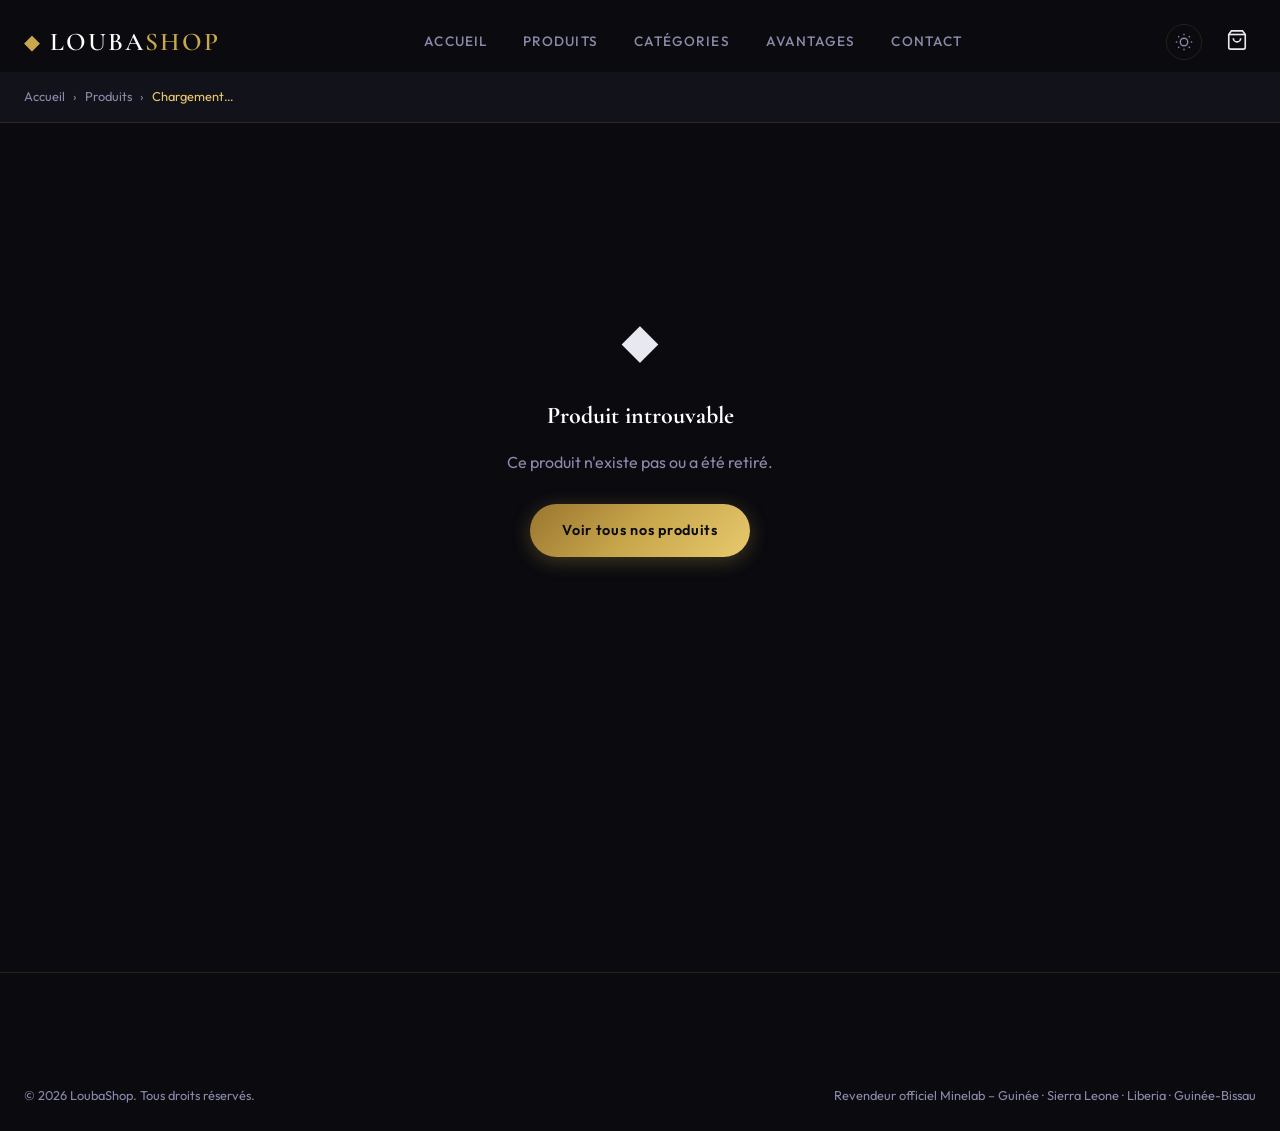
==== commit d8f3ff9e: "ajout de mode sombre mode claire" ====
--- a/product.html
+++ b/product.html
@@ -10,6 +10,7 @@
   <link href="https://fonts.googleapis.com/css2?family=Cormorant+Garamond:ital,wght@0,300;0,400;0,600;1,300&family=Outfit:wght@300;400;500;600;700&display=swap" rel="stylesheet" />
   <link rel="stylesheet" href="style.css" />
   <link rel="stylesheet" href="product.css" />
+  <script>(function(){var t=localStorage.getItem('ls_theme');if(t)document.documentElement.setAttribute('data-theme',t);}());</script>
 </head>
 <body>
 
@@ -28,6 +29,10 @@
         <a href="index.html#contact">Contact</a>
       </nav>
       <div class="nav-actions">
+        <button class="btn-theme" id="themeToggle" aria-label="Changer le thème">
+          <svg class="icon-sun" width="18" height="18" viewBox="0 0 24 24" fill="none" stroke="currentColor" stroke-width="1.8"><circle cx="12" cy="12" r="5"/><line x1="12" y1="1" x2="12" y2="3"/><line x1="12" y1="21" x2="12" y2="23"/><line x1="4.22" y1="4.22" x2="5.64" y2="5.64"/><line x1="18.36" y1="18.36" x2="19.78" y2="19.78"/><line x1="1" y1="12" x2="3" y2="12"/><line x1="21" y1="12" x2="23" y2="12"/><line x1="4.22" y1="19.78" x2="5.64" y2="18.36"/><line x1="18.36" y1="5.64" x2="19.78" y2="4.22"/></svg>
+          <svg class="icon-moon" width="18" height="18" viewBox="0 0 24 24" fill="none" stroke="currentColor" stroke-width="1.8"><path d="M21 12.79A9 9 0 1111.21 3 7 7 0 0021 12.79z"/></svg>
+        </button>
         <button class="btn-cart" id="cartBtn" aria-label="Panier">
           <svg width="22" height="22" viewBox="0 0 24 24" fill="none" stroke="currentColor" stroke-width="1.8"><path d="M6 2L3 6v14a2 2 0 002 2h14a2 2 0 002-2V6l-3-4z"/><line x1="3" y1="6" x2="21" y2="6"/><path d="M16 10a4 4 0 01-8 0"/></svg>
           <span class="cart-count" id="cartCount">0</span>
--- a/style.css
+++ b/style.css
@@ -26,6 +26,20 @@
   --font-sans: 'Outfit', system-ui, sans-serif;
 }
 
+/* ----- LIGHT MODE ----- */
+[data-theme="light"] {
+  --dark: #f7f4ee;
+  --dark2: #ffffff;
+  --dark3: #eeeadf;
+  --dark4: #e5e1d5;
+  --text: #1c1c2e;
+  --text-muted: #6b6b8a;
+  --white: #0a0a1a;
+  --card-bg: rgba(0,0,0,0.03);
+  --card-border: rgba(150,120,40,0.2);
+  --shadow: 0 8px 40px rgba(0,0,0,0.1);
+}
+
 html { scroll-behavior: smooth; -webkit-text-size-adjust: 100%; }
 
 body {
@@ -284,7 +298,7 @@
 .hero-img {
   width: 100%; height: 100%; object-fit: cover;
   object-position: center;
-  filter: brightness(0.35) saturate(0.8);
+  filter: brightness(0.85) saturate(1);
   transform: scale(1.05);
   animation: heroZoom 20s ease-in-out infinite alternate;
 }
@@ -296,9 +310,9 @@
   position: absolute; inset: 0;
   background: linear-gradient(
     135deg,
-    rgba(10,10,15,0.9) 0%,
-    rgba(10,10,15,0.5) 50%,
-    rgba(10,10,15,0.7) 100%
+    rgba(10,10,15,0.5) 0%,
+    rgba(10,10,15,0.2) 50%,
+    rgba(10,10,15,0.4) 100%
   );
 }
 
@@ -868,6 +882,56 @@
 @keyframes popIn {
   from { transform: scale(0); opacity: 0; }
   to { transform: scale(1); opacity: 1; }
+}
+
+/* ----- THEME TOGGLE BUTTON ----- */
+.btn-theme {
+  width: 36px; height: 36px;
+  border-radius: 50%;
+  border: 1.5px solid var(--card-border);
+  color: var(--text-muted);
+  display: flex; align-items: center; justify-content: center;
+  transition: all var(--transition);
+  flex-shrink: 0;
+}
+.btn-theme:hover { border-color: var(--gold); color: var(--gold); transform: rotate(20deg); }
+.btn-theme .icon-sun  { display: block; }
+.btn-theme .icon-moon { display: none; }
+[data-theme="light"] .btn-theme .icon-sun  { display: none; }
+[data-theme="light"] .btn-theme .icon-moon { display: block; }
+
+/* ----- LIGHT MODE HARDCODED OVERRIDES ----- */
+[data-theme="light"] .navbar.scrolled {
+  background: rgba(247,244,238,0.97);
+  border-bottom-color: rgba(150,120,40,0.2);
+}
+[data-theme="light"] .nav-links.open {
+  background: rgba(247,244,238,0.99);
+}
+[data-theme="light"] .action-btn {
+  background: rgba(255,255,255,0.9);
+}
+[data-theme="light"] .product-img-placeholder,
+[data-theme="light"] .product-img-placeholder.alt,
+[data-theme="light"] .product-img-placeholder.alt2 {
+  background: var(--dark3);
+}
+[data-theme="light"] .form-group input,
+[data-theme="light"] .form-group textarea,
+[data-theme="light"] .form-group select,
+[data-theme="light"] .nl-form input {
+  background: rgba(0,0,0,0.04);
+  color: var(--text);
+}
+[data-theme="light"] .form-group input::placeholder,
+[data-theme="light"] .form-group textarea::placeholder,
+[data-theme="light"] .nl-form input::placeholder { color: var(--text-muted); }
+[data-theme="light"] .form-group select option { background: #fff; color: #1c1c2e; }
+[data-theme="light"] .modal-overlay { background: rgba(0,0,0,0.5); }
+[data-theme="light"] .cart-item { border-bottom-color: rgba(0,0,0,0.07); }
+[data-theme="light"] .recap-item { border-bottom-color: rgba(0,0,0,0.06); }
+[data-theme="light"] .testi-card.featured {
+  background: linear-gradient(135deg, rgba(201,168,76,0.1), rgba(201,168,76,0.04));
 }
 
 /* ----- RESPONSIVE ----- */
